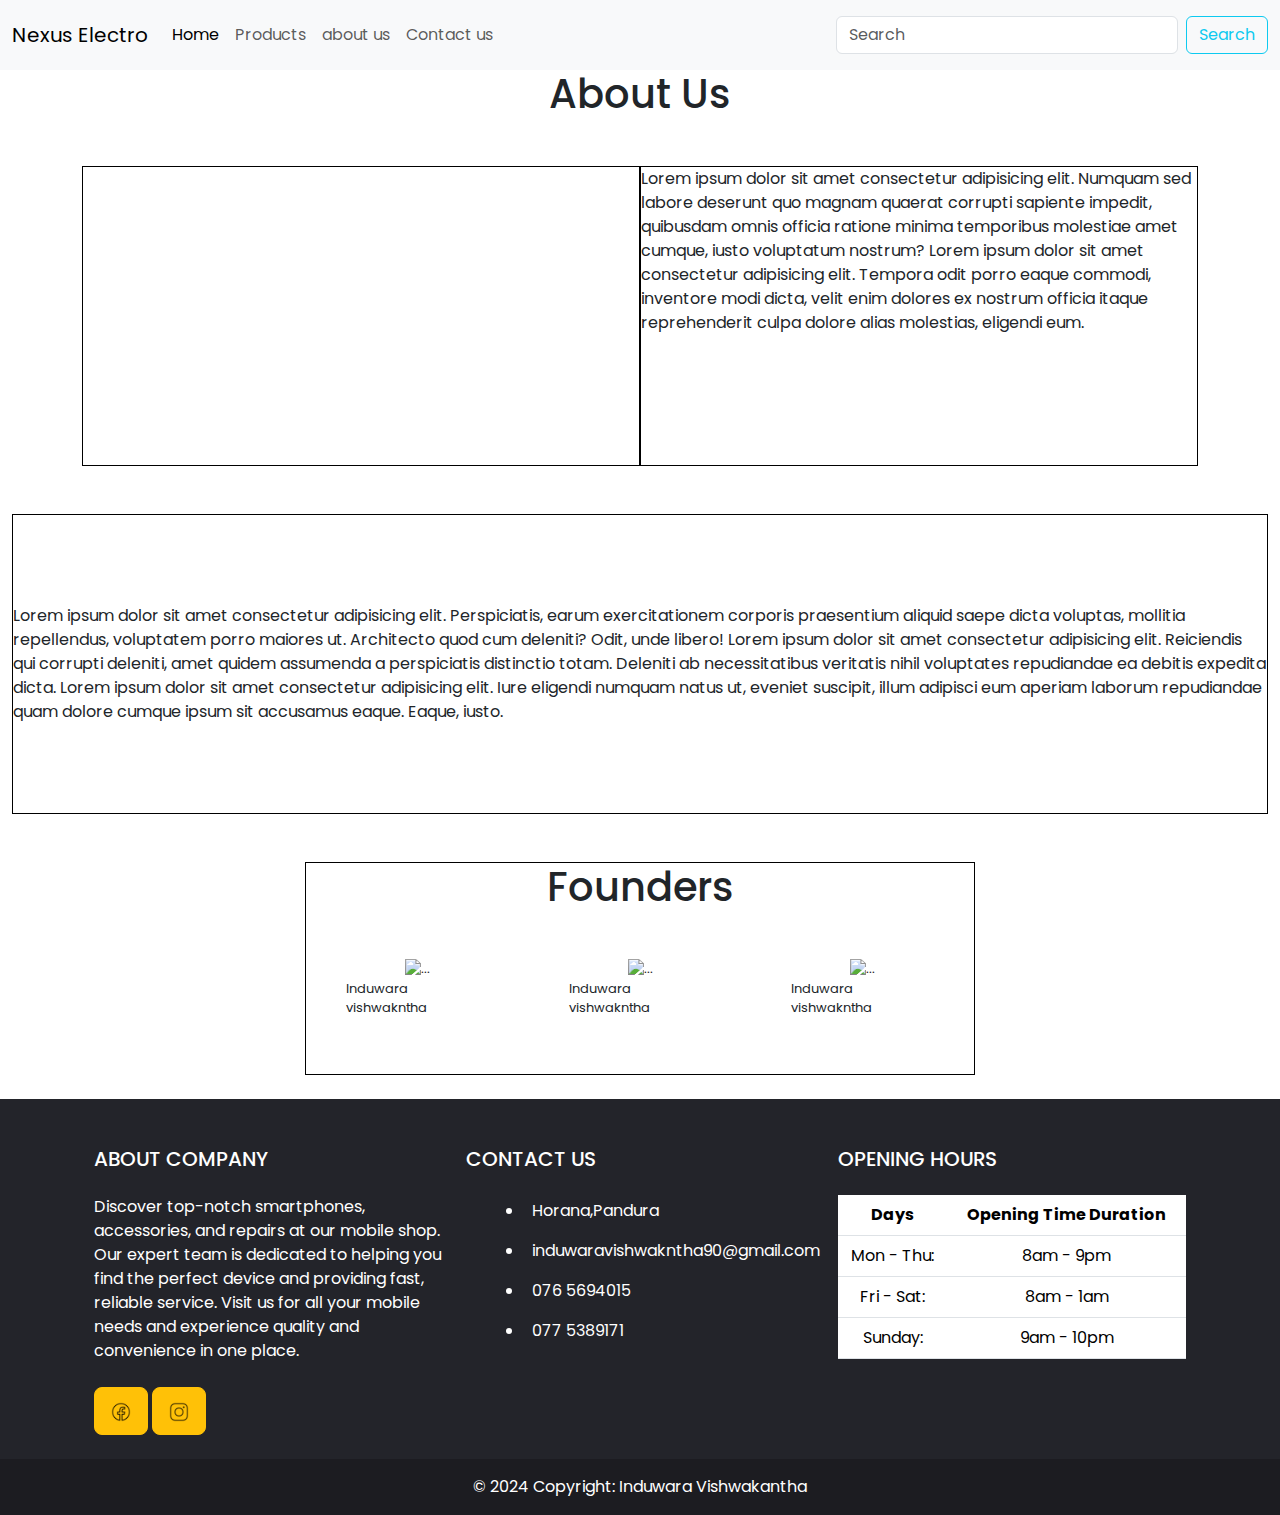
==== about.html @ d8e78a82 "Add About Page And Media Queries" ====
<!DOCTYPE html>
<html lang="en">

<head>
    <meta charset="UTF-8">
    <meta name="viewport" content="width=device-width, initial-scale=1.0">
    <title>about</title>


    <!-- boostrap -->
    <link href="https://cdn.jsdelivr.net/npm/bootstrap@5.3.3/dist/css/bootstrap.min.css" rel="stylesheet"
        integrity="sha384-QWTKZyjpPEjISv5WaRU9OFeRpok6YctnYmDr5pNlyT2bRjXh0JMhjY6hW+ALEwIH" crossorigin="anonymous" />

    <!--css-->
    <link rel="stylesheet" href="css/about.css">



</head>

<body>

    <!--Navigation Bar-->
    <nav class="navbar navbar-expand-lg bg-body-tertiary">
        <div class="container-fluid">
            <a class="navbar-brand" href="#">Nexus Electro</a>
            <button class="navbar-toggler" type="button" data-bs-toggle="collapse" data-bs-target="#navbarText"
                aria-controls="navbarText" aria-expanded="false" aria-label="Toggle navigation">
                <span class="navbar-toggler-icon"></span>
            </button>
            <div class="collapse navbar-collapse" id="navbarText">
                <ul class="navbar-nav me-auto mb-2 mb-lg-0">
                    <li class="nav-item">
                        <a class="nav-link active" aria-current="page" href="index.html">Home</a>
                    </li>
                    <li class="nav-item">
                        <a class="nav-link" href="product.html">Products</a>
                    </li>
                    <li class="nav-item">
                        <a class="nav-link" href="#">about us</a>
                    </li>
                    <li class="nav-item">
                        <a class="nav-link" href="#">Contact us</a>
                    </li>
                </ul>
                <span class="navbar-text">
                    <form class="d-flex" role="search">
                        <input class="form-control me-2" type="search" placeholder="Search" aria-label="Search"
                            style="outline: none;box-shadow: none;">
                        <button class="btn btn-outline-info" type="submit">Search</button>
                    </form>
                </span>
            </div>
        </div>
    </nav>

    <h1 style="text-align: center;">About Us</h1>
    <div class="container mt-5">
        <div class="container-section-A">
            <div class="box1"></div>
            <div class="box2">
                <p>
                    Lorem ipsum dolor sit amet consectetur adipisicing elit. Numquam sed labore deserunt quo magnam
                    quaerat corrupti sapiente impedit, quibusdam omnis officia ratione minima temporibus molestiae amet
                    cumque, iusto voluptatum nostrum?
                    Lorem ipsum dolor sit amet consectetur adipisicing elit. Tempora odit porro eaque commodi, inventore
                    modi dicta, velit enim dolores ex nostrum officia itaque reprehenderit culpa dolore alias molestias,
                    eligendi eum.
                </p>
            </div>
        </div>
    </div>

    <div class="container-fluid mt-5">
        <div class="container-section-A" style="border: 1px solid black; height: 300px;">
            Lorem ipsum dolor sit amet consectetur adipisicing elit. Perspiciatis, earum exercitationem corporis
            praesentium aliquid saepe dicta voluptas, mollitia repellendus, voluptatem porro maiores ut. Architecto quod
            cum deleniti? Odit, unde libero!
            Lorem ipsum dolor sit amet consectetur adipisicing elit. Reiciendis qui corrupti deleniti, amet quidem
            assumenda a perspiciatis distinctio totam. Deleniti ab necessitatibus veritatis nihil voluptates repudiandae
            ea debitis expedita dicta.
            Lorem ipsum dolor sit amet consectetur adipisicing elit. Iure eligendi numquam natus ut, eveniet suscipit,
            illum adipisci eum aperiam laborum repudiandae quam dolore cumque ipsum sit accusamus eaque. Eaque, iusto.
        </div>
    </div>


    <div class="container mt-5">
        <div class="container-section-A">

            <div class="container-Founders">
                <h1 style="text-align: center;">Founders</h1>
                <div class="image-name">
                    <div class="Founder">
                        <img src="" alt="...">
                        <p>Induwara vishwakntha</p>
                    </div>
                    <div class="Founder">
                        <img src="" alt="...">
                        <p>Induwara vishwakntha</p>
                    </div>
                    <div class="Founder">
                        <img src="" alt="...">
                        <p>Induwara vishwakntha</p>
                    </div>

                </div>
            </div>
        </div>
    </div>



    <!-- footer -->
    <div class="container-fulid mt-4">

        <footer class="text-white text-center text-lg-start" style="background-color: #23242a;">

            <div class="container p-4">

                <div class="row mt-4">

                    <div class="col-lg-4 col-md-12 mb-4 mb-md-0">
                        <h5 class="text-uppercase mb-4">About company</h5>

                        <p>
                            Discover top-notch smartphones, accessories, and repairs at our mobile shop. Our expert team
                            is dedicated to helping you find the perfect device and providing fast, reliable service.
                            Visit us for all your mobile needs and experience quality and convenience in one place.
                        </p>

                        <div class="mt-4">

                            <a type="button" class="btn btn-floating btn-warning btn-lg"><img src="asset/facebook.png"
                                    alt="" style="width: 20px;"></a>

                            <a type="button" class="btn btn-floating btn-warning btn-lg"><img src="asset/instagram.png"
                                    alt="" style="width: 20px;"></a>
                        </div>
                    </div>
                    <div class="col-lg-4 col-md-6 mb-4 mb-md-0">
                        <h5 class="text-uppercase mb-4 pb-1">Contact us</h5>

                        <ul class="fa-ul" style="margin-left: 1.65em;">
                            <li class="mb-3">
                                <span class="fa-li"><i class="fas fa-home"></i></span><span
                                    class="ms-2">Horana,Pandura</span>
                            </li>
                            <li class="mb-3">
                                <span class="fa-li"><i class="fas fa-envelope"></i></span><span
                                    class="ms-2">induwaravishwakntha90@gmail.com</span>
                            </li>
                            <li class="mb-3">
                                <span class="fa-li"><i class="fas fa-phone"></i></span><span class="ms-2">076
                                    5694015</span>
                            </li>
                            <li class="mb-3">
                                <span class="fa-li"><i class="fas fa-print"></i></span><span class="ms-2">077
                                    5389171</span>
                            </li>
                        </ul>
                    </div>



                    <div class="col-lg-4 col-md-6 mb-4 mb-md-0">
                        <h5 class="text-uppercase mb-4">Opening hours</h5>

                        <table class="table text-center text-white">
                            <th>Days</th>
                            <th>Opening Time Duration</th>
                            <tbody class="font-weight-normal">
                                <tr>
                                    <td>Mon - Thu:</td>
                                    <td>8am - 9pm</td>
                                </tr>
                                <tr>
                                    <td>Fri - Sat:</td>
                                    <td>8am - 1am</td>
                                </tr>
                                <tr>
                                    <td>Sunday:</td>
                                    <td>9am - 10pm</td>
                                </tr>
                            </tbody>
                        </table>
                    </div>
                </div>

            </div>



            <div class="text-center p-3" style="background-color: rgba(0, 0, 0, 0.2);">
                © 2024 Copyright:
                <a class="text-white" href="https://mdbootstrap.com/">Induwara Vishwakantha</a>
            </div>

        </footer>

    </div>


</body>

</html>
---- css/about.css ----
@import url('https://fonts.googleapis.com/css2?family=Poppins:ital,wght@0,100;0,200;0,300;0,400;0,500;0,600;0,700;0,800;0,900;1,100;1,200;1,300;1,400;1,500;1,600;1,700;1,800;1,900&display=swap');

*{
    margin: 0px;
    padding: 0px;
    font-family: "Poppins", sans-serif;
    scroll-behavior: smooth;
    border: none;
    outline: none;
    box-sizing: border-box;
    text-decoration: none;


}

a{
    text-decoration: none;
    color: black;
}

.container-section-A{
    display: flex;
    align-items: center;
    justify-content: center;
}

.box1,
.box2{
    border: 1px solid black;
    width: 50%;
    height: 300px;
}

.image-name{
    display: flex;
    align-items: center;
    justify-content: center;

}

.Founder{
    display: flex;
    align-items: center;
    justify-content: center;
    flex-direction: column;
    margin: 40px;
    font-size: small;
}

.container-Founders{

    border: 1px solid black;
    width: 60%;
    height: unset;
}
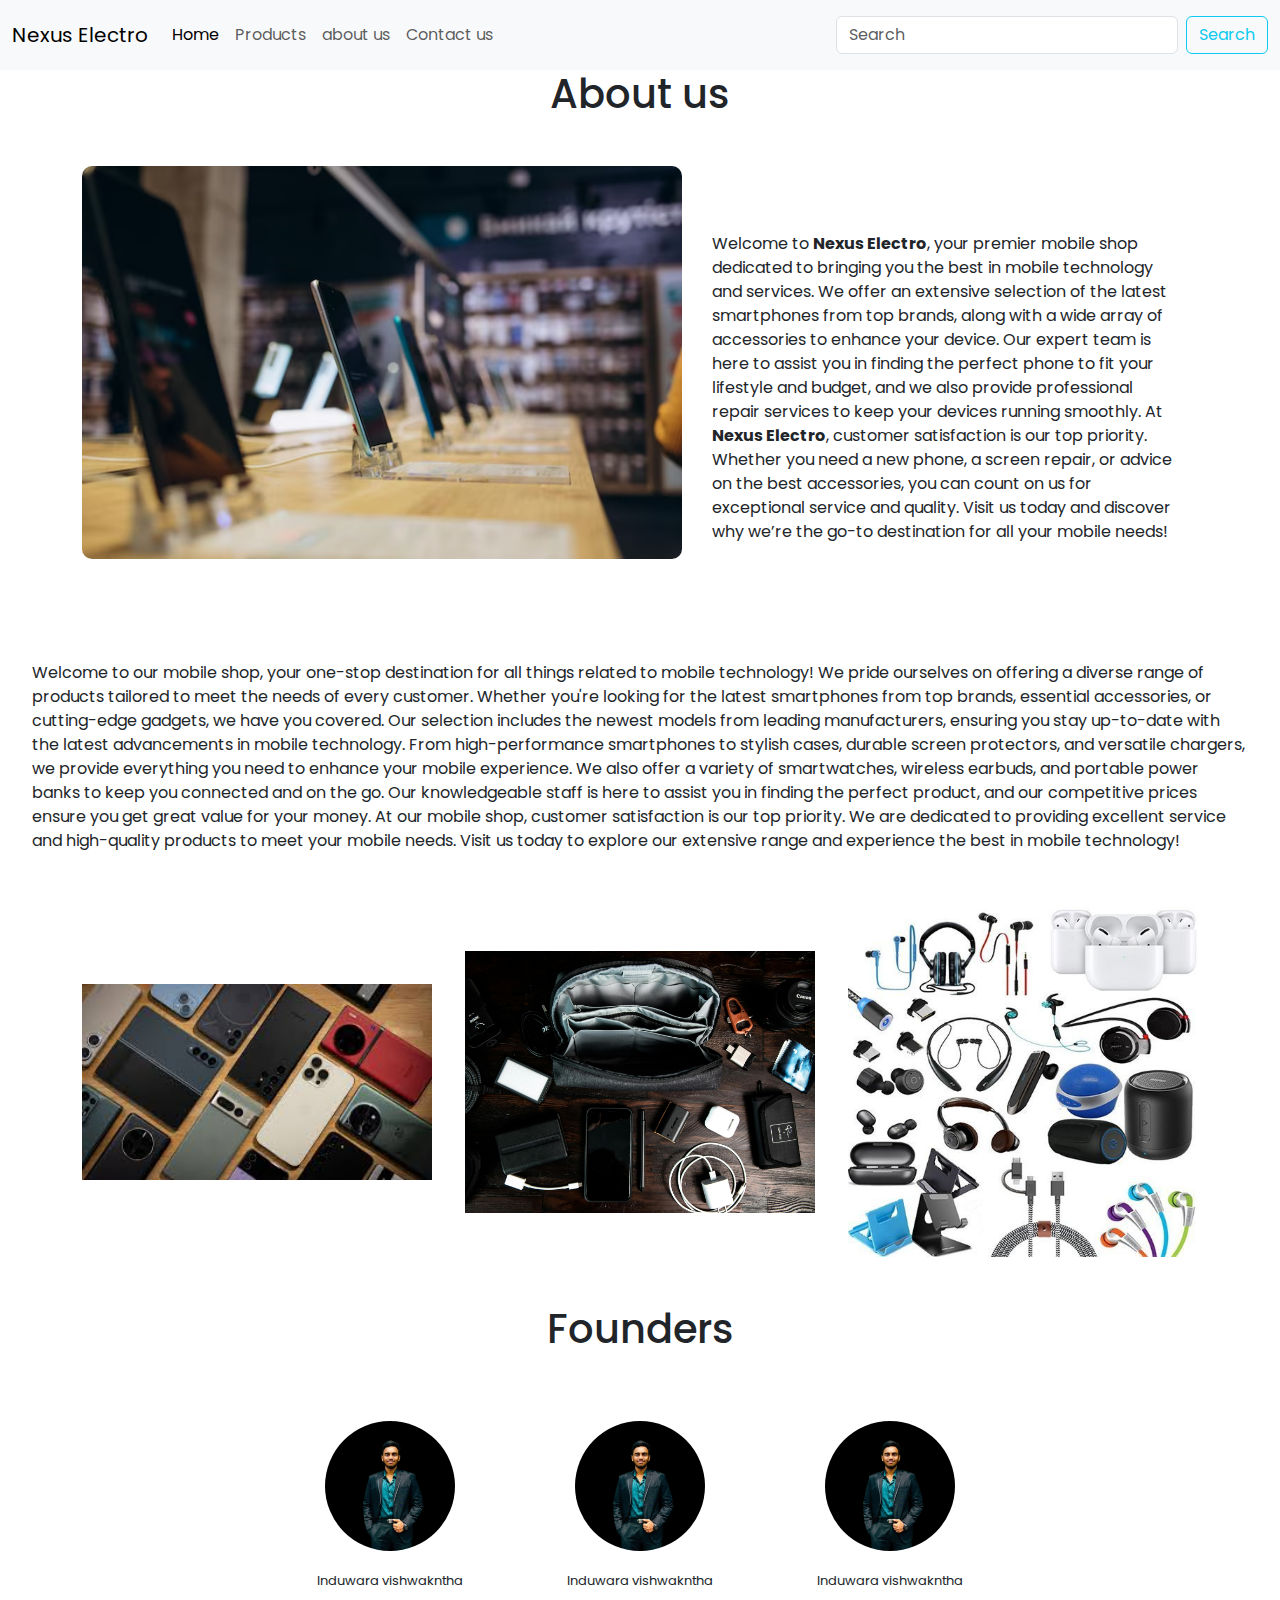
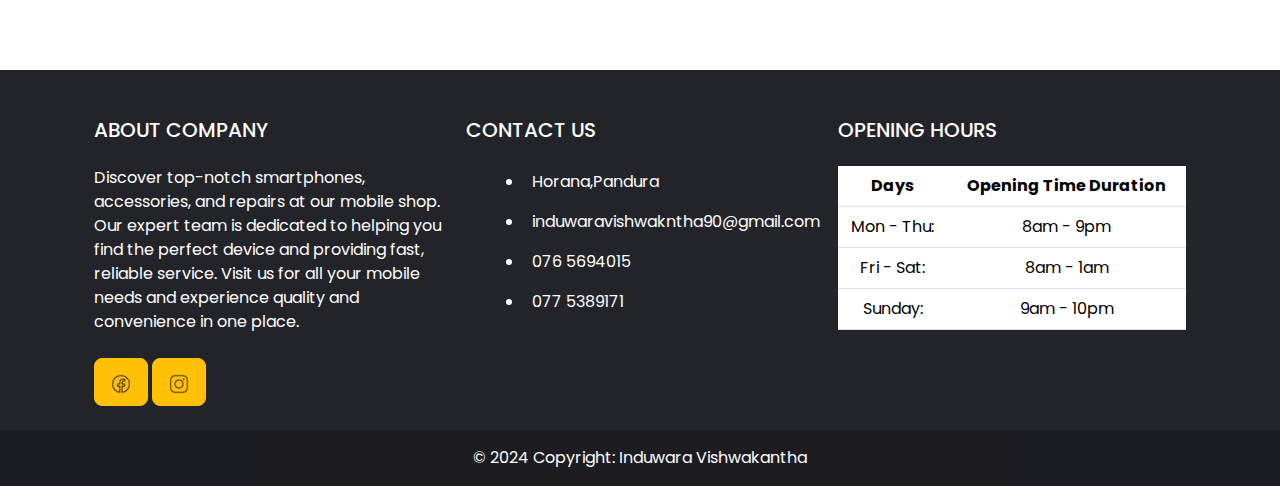
==== commit c15d9b20: "Add Media Queries" ====
--- a/about.html
+++ b/about.html
@@ -19,7 +19,6 @@
 </head>
 
 <body>
-
     <!--Navigation Bar-->
     <nav class="navbar navbar-expand-lg bg-body-tertiary">
         <div class="container-fluid">
@@ -37,10 +36,10 @@
                         <a class="nav-link" href="product.html">Products</a>
                     </li>
                     <li class="nav-item">
-                        <a class="nav-link" href="#">about us</a>
-                    </li>
-                    <li class="nav-item">
-                        <a class="nav-link" href="#">Contact us</a>
+                        <a class="nav-link" href="about.html">about us</a>
+                    </li>
+                    <li class="nav-item">
+                        <a class="nav-link" href="contactus.html">Contact us</a>
                     </li>
                 </ul>
                 <span class="navbar-text">
@@ -54,35 +53,56 @@
         </div>
     </nav>
 
-    <h1 style="text-align: center;">About Us</h1>
+
+    <h1 style="text-align: center;">About us</h1>
     <div class="container mt-5">
-        <div class="container-section-A">
-            <div class="box1"></div>
-            <div class="box2">
-                <p>
-                    Lorem ipsum dolor sit amet consectetur adipisicing elit. Numquam sed labore deserunt quo magnam
-                    quaerat corrupti sapiente impedit, quibusdam omnis officia ratione minima temporibus molestiae amet
-                    cumque, iusto voluptatum nostrum?
-                    Lorem ipsum dolor sit amet consectetur adipisicing elit. Tempora odit porro eaque commodi, inventore
-                    modi dicta, velit enim dolores ex nostrum officia itaque reprehenderit culpa dolore alias molestias,
-                    eligendi eum.
+        <div class="container-section-A heading-sec">
+            <img src="asset/shopimage.avif" alt="" class="container-section-A-image">
+            <div class="box2" style="padding: 20px; margin-left: 10px;">
+                <p class="about-head">
+                    Welcome to <span style="font-weight: bold;">Nexus Electro</span>, your premier mobile shop dedicated
+                    to bringing you the best in mobile technology and services. We offer an extensive selection of the
+                    latest smartphones from top brands, along with a wide array of accessories to enhance your device.
+                    Our expert team is here to assist you in finding the perfect phone to fit your lifestyle and budget,
+                    and we also provide professional repair services to keep your devices running smoothly. At <span style="font-weight: bold;">Nexus Electro</span>, customer satisfaction is our top priority. Whether you need a new phone, a screen
+                    repair, or advice on the best accessories, you can count on us for exceptional service and quality.
+                    Visit us today and discover why we’re the go-to destination for all your mobile needs!
                 </p>
             </div>
         </div>
     </div>
 
     <div class="container-fluid mt-5">
-        <div class="container-section-A" style="border: 1px solid black; height: 300px;">
-            Lorem ipsum dolor sit amet consectetur adipisicing elit. Perspiciatis, earum exercitationem corporis
-            praesentium aliquid saepe dicta voluptas, mollitia repellendus, voluptatem porro maiores ut. Architecto quod
-            cum deleniti? Odit, unde libero!
-            Lorem ipsum dolor sit amet consectetur adipisicing elit. Reiciendis qui corrupti deleniti, amet quidem
-            assumenda a perspiciatis distinctio totam. Deleniti ab necessitatibus veritatis nihil voluptates repudiandae
-            ea debitis expedita dicta.
-            Lorem ipsum dolor sit amet consectetur adipisicing elit. Iure eligendi numquam natus ut, eveniet suscipit,
-            illum adipisci eum aperiam laborum repudiandae quam dolore cumque ipsum sit accusamus eaque. Eaque, iusto.
-        </div>
-    </div>
+        <div class="container-section-A" style=" height: 300px; padding: 20px;">
+            Welcome to our mobile shop, your one-stop destination for all things related to mobile technology! We pride
+            ourselves on offering a diverse range of products tailored to meet the needs of every customer. Whether
+            you're looking for the latest smartphones from top brands, essential accessories, or cutting-edge gadgets,
+            we have you covered.
+
+            Our selection includes the newest models from leading manufacturers, ensuring you stay up-to-date with the
+            latest advancements in mobile technology. From high-performance smartphones to stylish cases, durable screen
+            protectors, and versatile chargers, we provide everything you need to enhance your mobile experience.
+
+            We also offer a variety of smartwatches, wireless earbuds, and portable power banks to keep you connected
+            and on the go. Our knowledgeable staff is here to assist you in finding the perfect product, and our
+            competitive prices ensure you get great value for your money.
+
+            At our mobile shop, customer satisfaction is our top priority. We are dedicated to providing excellent
+            service and high-quality products to meet your mobile needs. Visit us today to explore our extensive range
+            and experience the best in mobile technology!
+        </div>
+    </div>
+
+
+    <div class="container">
+        <div class="products">
+                <img src="asset/aboutimg01.jpg" alt="...">
+                <img src="asset/aboutimg02.jpg" alt="...">
+                <img src="asset/aboutimg03.jpg" alt="...">
+        </div>
+
+    </div>
+
 
 
     <div class="container mt-5">
@@ -92,15 +112,15 @@
                 <h1 style="text-align: center;">Founders</h1>
                 <div class="image-name">
                     <div class="Founder">
-                        <img src="" alt="...">
+                        <img src="asset/Photo.png" alt="...">
                         <p>Induwara vishwakntha</p>
                     </div>
                     <div class="Founder">
-                        <img src="" alt="...">
+                        <img src="asset/Photo.png" alt="...">
                         <p>Induwara vishwakntha</p>
                     </div>
                     <div class="Founder">
-                        <img src="" alt="...">
+                        <img src="asset/Photo.png" alt="...">
                         <p>Induwara vishwakntha</p>
                     </div>
 
--- a/css/about.css
+++ b/css/about.css
@@ -1,6 +1,6 @@
 @import url('https://fonts.googleapis.com/css2?family=Poppins:ital,wght@0,100;0,200;0,300;0,400;0,500;0,600;0,700;0,800;0,900;1,100;1,200;1,300;1,400;1,500;1,600;1,700;1,800;1,900&display=swap');
 
-*{
+* {
     margin: 0px;
     padding: 0px;
     font-family: "Poppins", sans-serif;
@@ -13,32 +13,37 @@
 
 }
 
-a{
+a {
     text-decoration: none;
     color: black;
 }
 
-.container-section-A{
+.container-section-A {
     display: flex;
     align-items: center;
     justify-content: center;
 }
 
 .box1,
-.box2{
-    border: 1px solid black;
+.box2 {
+
     width: 50%;
     height: 300px;
 }
 
-.image-name{
+.container-section-A-image {
+    width: 600px;
+    border-radius: 10px;
+}
+
+.image-name {
     display: flex;
     align-items: center;
     justify-content: center;
 
 }
 
-.Founder{
+.Founder {
     display: flex;
     align-items: center;
     justify-content: center;
@@ -47,9 +52,149 @@
     font-size: small;
 }
 
-.container-Founders{
-
-    border: 1px solid black;
+.container-Founders {
     width: 60%;
     height: unset;
+}
+
+.products {
+    display: flex;
+    align-items: center;
+    justify-content: space-between;
+
+}
+
+.products img {
+    width: 350px;
+}
+
+.Founder img {
+    width: 130px;
+    margin: 20px;
+    border-radius: 50%;
+}
+
+
+
+/*media query */
+
+@media (max-width: 1200.00px) {
+
+
+
+    .about-head {
+        font-size: small;
+    }
+
+    .container-section-A-image {
+        width: 500px;
+    }
+
+    .products img {
+        width: 250px;
+    }
+}
+
+@media (max-width: 991.98px) {
+
+
+
+    .container-section-A-image {
+        width: 350px;
+    }
+
+    .about-head {
+        margin-top: 30px;
+        font-size: x-small;
+    }
+
+    .container-section-A {
+        font-size: small;
+    }
+
+    .products img {
+        width: 150px;
+    }
+}
+
+@media (max-width: 765.98px) {
+
+    .heading-sec {
+        display: none;
+    }
+
+    .container-section-A {
+        margin-top: 10px;
+    }
+
+    .Founder img {
+        width: 100px;
+    }
+
+    .Founder p {
+        font-size: x-small;
+    }
+
+    .products {
+        margin-top: 20px;
+    }
+}
+
+@media (max-width: 600.98px) {
+
+    .Founder img {
+        width: 70px;
+    }
+
+    .Founder p {
+        font-size: xx-small;
+    }
+
+    .products img {
+        width: 120px;
+    }
+
+}
+
+@media (max-width: 555.98px) {
+
+    .products {
+        display: none;
+    }
+
+}
+
+
+
+@media (max-width: 476px) {
+
+    .container-Founders {
+        display: none;
+    }
+
+    .container-section-A {
+        font-size: x-small;
+    }
+}
+
+@media (max-width: 390px) {
+
+
+    .container-section-A {
+        font-size: xx-small;
+        margin-top: 50px;
+    }
+
+
+}
+
+@media (max-width: 290px) {
+
+
+    .container-section-A {
+        font-size: xx-small;
+        margin-top: 80px;
+    }
+
+
 }